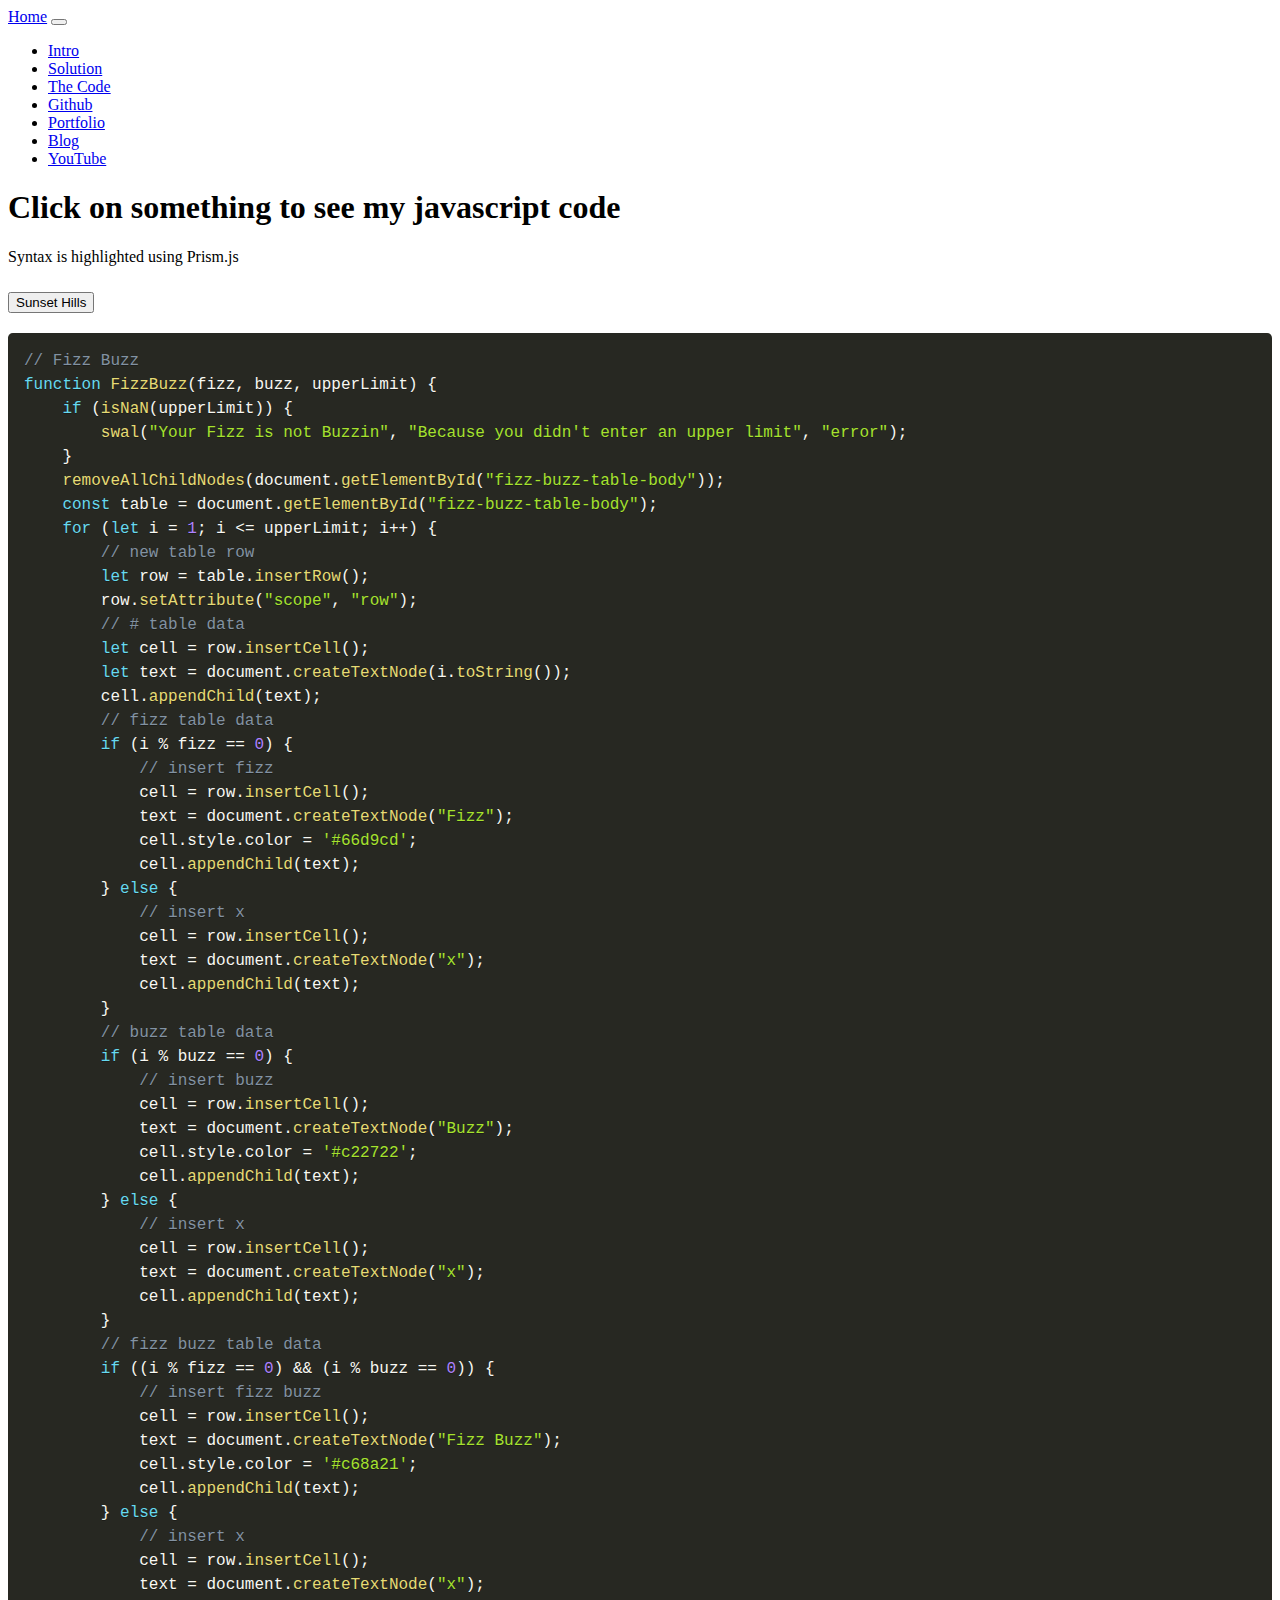
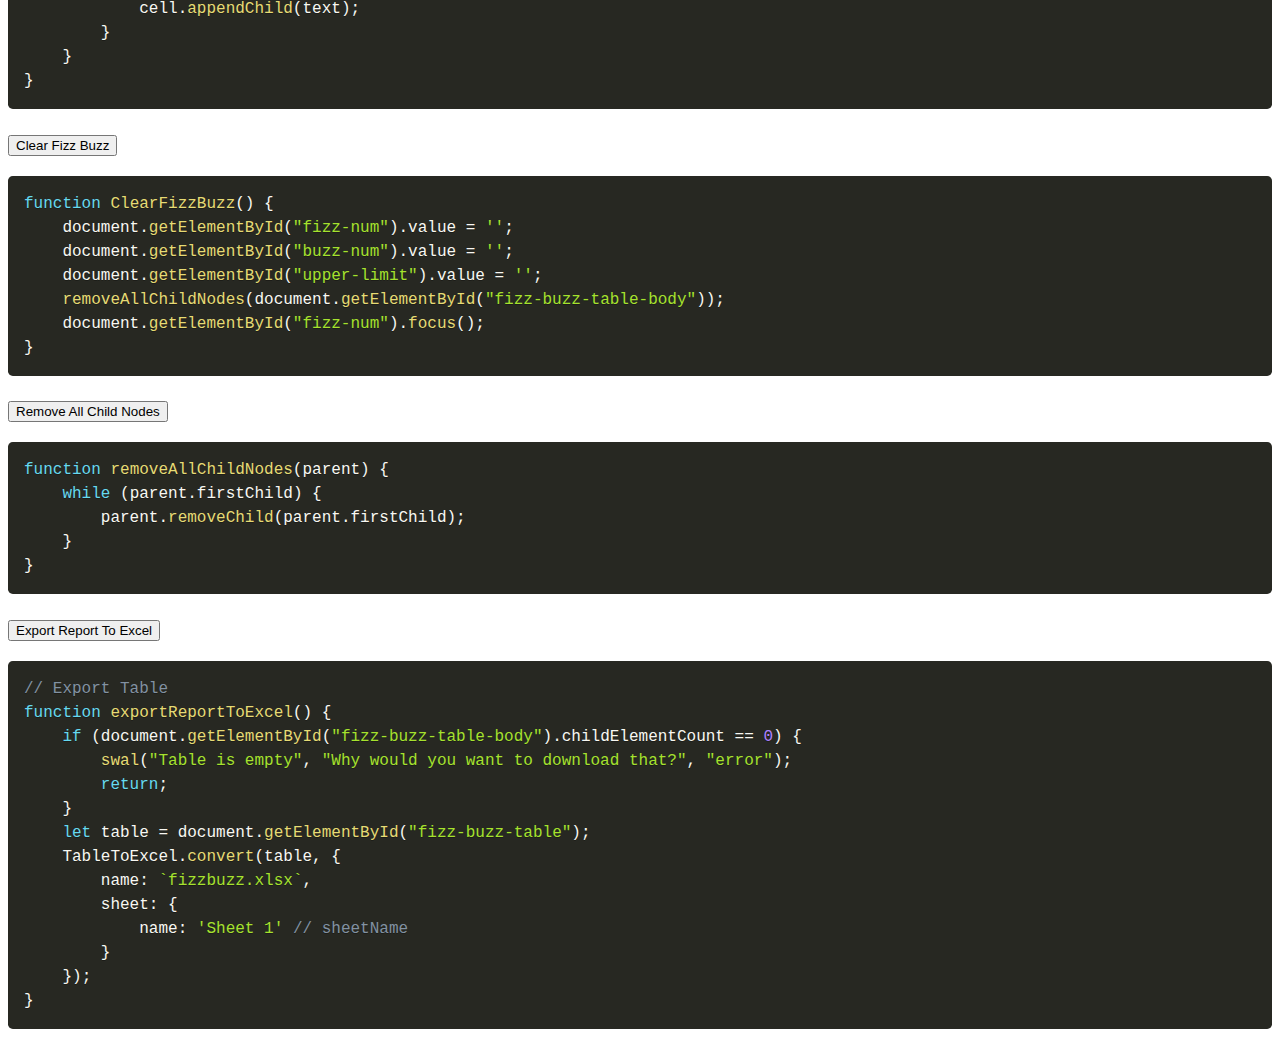
==== Code.html @ c8a3ab60 "Template Files Added" ====
﻿<!DOCTYPE html>
<html lang="en">

<head>

    <meta charset="utf-8">
    <meta name="viewport" content="width=device-width, initial-scale=1, shrink-to-fit=no">
    <meta name="description" content="">
    <meta name="author" content="">

    <title>Sunset Hills</title>

    <!-- Favicon -->
    <link rel="icon" type="image/png" sizes="32x32" href="/Krona_One/favicon-32x32.png">

    <!-- Bootstrap core CSS -->
    <link rel="stylesheet" href="https://stackpath.bootstrapcdn.com/bootstrap/4.5.0/css/bootstrap.min.css" integrity="sha384-9aIt2nRpC12Uk9gS9baDl411NQApFmC26EwAOH8WgZl5MYYxFfc+NcPb1dKGj7Sk" crossorigin="anonymous">

    <!-- Prism CSS -->
    <link href="Content/prism.css" rel="stylesheet" />

</head>

<body>

    <!-- Navigation -->
    <nav class="navbar navbar-expand-lg navbar-dark bg-dark static-top">
        <div class="container">
            <a class="navbar-brand" href="/Index.html">Home</a>
            <button class="navbar-toggler" type="button" data-toggle="collapse" data-target="#navbarResponsive" aria-controls="navbarResponsive" aria-expanded="false" aria-label="Toggle navigation">
                <span class="navbar-toggler-icon"></span>
            </button>
            <div class="collapse navbar-collapse" id="navbarResponsive">
                <ul class="navbar-nav ml-auto">
                    <li class="nav-item">
                        <a class="nav-link" href="/Index.html">Intro</a>
                    </li>
                    <li class="nav-item">
                        <a class="nav-link" href="/Solve.html">Solution</a>
                    </li>
                    <li class="nav-item active">
                        <a class="nav-link" href="/Code.html">The Code</a>
                    </li>
                    <li class="nav-item">
                        <a class="nav-link" href="https://github.com/mackenzieweaver/SunsetHills" target="_blank">Github</a>
                    </li>
                    <li class="nav-item">
                        <a class="nav-link" href="https://mackenzie-weaver.netlify.app/" target="_blank">Portfolio</a>
                    </li>
                    <li class="nav-item">
                        <a class="nav-link" href="#" target="_blank">Blog</a>
                    </li>
                    <li class="nav-item">
                        <a class="nav-link" href="#" target="_blank">YouTube</a>
                    </li>
                </ul>
            </div>
        </div>
    </nav>

    <!-- Page Content -->
    <div class="container">
        <div class="row">
            <div class="col-lg-8 text-center offset-2">
                <h1 class="mt-5">Click on something to see my javascript code</h1>
                <p class="lead">Syntax is highlighted using Prism.js</p>
                <div class="accordion" id="accordionExample">
                    <div class="card">
                        <div class="card-header" id="headingFizz">
                            <h2 class="mb-0">
                                <button class="btn btn-link collapsed" type="button" data-toggle="collapse" data-target="#collapseFizz" aria-expanded="false" aria-controls="collapseFizz">
                                    Sunset Hills
                                </button>
                            </h2>
                        </div>
                        <div id="collapseFizz" class="collapse" aria-labelledby="headingFizz" data-parent="#accordionExample">
                            <div class="card-body">
<pre>
<code class="language-js">// Fizz Buzz
function FizzBuzz(fizz, buzz, upperLimit) {
    if (isNaN(upperLimit)) {
        swal("Your Fizz is not Buzzin", "Because you didn't enter an upper limit", "error");
    }
    removeAllChildNodes(document.getElementById("fizz-buzz-table-body"));
    const table = document.getElementById("fizz-buzz-table-body");
    for (let i = 1; i <= upperLimit; i++) {
        // new table row
        let row = table.insertRow();
        row.setAttribute("scope", "row");
        // # table data
        let cell = row.insertCell();
        let text = document.createTextNode(i.toString());
        cell.appendChild(text);
        // fizz table data
        if (i % fizz == 0) {
            // insert fizz
            cell = row.insertCell();
            text = document.createTextNode("Fizz");
            cell.style.color = '#66d9cd';
            cell.appendChild(text);
        } else {
            // insert x
            cell = row.insertCell();
            text = document.createTextNode("x");
            cell.appendChild(text);
        }
        // buzz table data
        if (i % buzz == 0) {
            // insert buzz
            cell = row.insertCell();
            text = document.createTextNode("Buzz");
            cell.style.color = '#c22722';
            cell.appendChild(text);
        } else {
            // insert x
            cell = row.insertCell();
            text = document.createTextNode("x");
            cell.appendChild(text);
        }
        // fizz buzz table data
        if ((i % fizz == 0) && (i % buzz == 0)) {
            // insert fizz buzz
            cell = row.insertCell();
            text = document.createTextNode("Fizz Buzz");
            cell.style.color = '#c68a21';
            cell.appendChild(text);
        } else {
            // insert x
            cell = row.insertCell();
            text = document.createTextNode("x");
            cell.appendChild(text);
        }
    }
}</code>
</pre>
                            </div>
                        </div>
                    </div>
                    <div class="card">
                        <div class="card-header" id="headingClearFizzBuzz">
                            <h2 class="mb-0">
                                <button class="btn btn-link collapsed" type="button" data-toggle="collapse" data-target="#collapseClearFizzBuzz" aria-expanded="false" aria-controls="collapseFive">
                                    Clear Fizz Buzz
                                </button>
                            </h2>
                        </div>
                        <div id="collapseClearFizzBuzz" class="collapse" aria-labelledby="headingClearFizzBuzz" data-parent="#accordionExample">
                            <div class="card-body">
<pre>
<code class="language-js">function ClearFizzBuzz() {
    document.getElementById("fizz-num").value = '';
    document.getElementById("buzz-num").value = '';
    document.getElementById("upper-limit").value = '';
    removeAllChildNodes(document.getElementById("fizz-buzz-table-body"));
    document.getElementById("fizz-num").focus();
}</code>
</pre>
                            </div>
                        </div>
                    </div>
                    <div class="card">
                        <div class="card-header" id="headingremoveAllChildNodes">
                            <h2 class="mb-0">
                                <button class="btn btn-link collapsed" type="button" data-toggle="collapse" data-target="#collapseremoveAllChildNodes" aria-expanded="false" aria-controls="collapseremoveAllChildNodes">
                                    Remove All Child Nodes
                                </button>
                            </h2>
                        </div>
                        <div id="collapseremoveAllChildNodes" class="collapse" aria-labelledby="headingremoveAllChildNodes" data-parent="#accordionExample">
                            <div class="card-body">
<pre>
<code class="language-js">function removeAllChildNodes(parent) {
    while (parent.firstChild) {
        parent.removeChild(parent.firstChild);
    }   
}</code>
</pre>
                            </div>
                        </div>
                    </div>
                    <div class="card">
                        <div class="card-header" id="headingexportReportToExcel">
                            <h2 class="mb-0">
                                <button class="btn btn-link collapsed" type="button" data-toggle="collapse" data-target="#collapseexportReportToExcel" aria-expanded="false" aria-controls="collapseexportReportToExcel">
                                    Export Report To Excel
                                </button>
                            </h2>
                        </div>
                        <div id="collapseexportReportToExcel" class="collapse" aria-labelledby="headingexportReportToExcel" data-parent="#accordionExample">
                            <div class="card-body">
<pre>
<code class="language-js">// Export Table
function exportReportToExcel() {
    if (document.getElementById("fizz-buzz-table-body").childElementCount == 0) {
        swal("Table is empty", "Why would you want to download that?", "error");
        return;
    }
    let table = document.getElementById("fizz-buzz-table"); 
    TableToExcel.convert(table, { 
        name: `fizzbuzz.xlsx`,
        sheet: {
            name: 'Sheet 1' // sheetName
        }
    });
}</code>
</pre>
                            </div>
                        </div>
                    </div>
                </div>
            </div>
        </div>
    </div>

    <!-- Bootstrap core JavaScript -->
    <script src="//code.jquery.com/jquery-3.5.1.slim.min.js" integrity="sha384-DfXdz2htPH0lsSSs5nCTpuj/zy4C+OGpamoFVy38MVBnE+IbbVYUew+OrCXaRkfj" crossorigin="anonymous"></script>
    <script src="//cdn.jsdelivr.net/npm/popper.js@1.16.0/dist/umd/popper.min.js" integrity="sha384-Q6E9RHvbIyZFJoft+2mJbHaEWldlvI9IOYy5n3zV9zzTtmI3UksdQRVvoxMfooAo" crossorigin="anonymous"></script>
    <script src="//stackpath.bootstrapcdn.com/bootstrap/4.5.0/js/bootstrap.min.js" integrity="sha384-OgVRvuATP1z7JjHLkuOU7Xw704+h835Lr+6QL9UvYjZE3Ipu6Tp75j7Bh/kR0JKI" crossorigin="anonymous"></script>
    <script src="Scripts/prism.js"></script>
</body>

</html>
---- Content/prism.css ----
/* PrismJS 1.21.0
https://prismjs.com/download.html#themes=prism-okaidia&languages=markup+css+clike+javascript */
/**
 * okaidia theme for JavaScript, CSS and HTML
 * Loosely based on Monokai textmate theme by http://www.monokai.nl/
 * @author ocodia
 */

code[class*="language-"],
pre[class*="language-"] {
	color: #f8f8f2;
	background: none;
	text-shadow: 0 1px rgba(0, 0, 0, 0.3);
	font-family: Consolas, Monaco, 'Andale Mono', 'Ubuntu Mono', monospace;
	font-size: 1em;
	text-align: left;
	white-space: pre;
	word-spacing: normal;
	word-break: normal;
	word-wrap: normal;
	line-height: 1.5;

	-moz-tab-size: 4;
	-o-tab-size: 4;
	tab-size: 4;

	-webkit-hyphens: none;
	-moz-hyphens: none;
	-ms-hyphens: none;
	hyphens: none;
}

/* Code blocks */
pre[class*="language-"] {
	padding: 1em;
	margin: .5em 0;
	overflow: auto;
	border-radius: 0.3em;
}

:not(pre) > code[class*="language-"],
pre[class*="language-"] {
	background: #272822;
}

/* Inline code */
:not(pre) > code[class*="language-"] {
	padding: .1em;
	border-radius: .3em;
	white-space: normal;
}

.token.comment,
.token.prolog,
.token.doctype,
.token.cdata {
	color: #8292a2;
}

.token.punctuation {
	color: #f8f8f2;
}

.token.namespace {
	opacity: .7;
}

.token.property,
.token.tag,
.token.constant,
.token.symbol,
.token.deleted {
	color: #f92672;
}

.token.boolean,
.token.number {
	color: #ae81ff;
}

.token.selector,
.token.attr-name,
.token.string,
.token.char,
.token.builtin,
.token.inserted {
	color: #a6e22e;
}

.token.operator,
.token.entity,
.token.url,
.language-css .token.string,
.style .token.string,
.token.variable {
	color: #f8f8f2;
}

.token.atrule,
.token.attr-value,
.token.function,
.token.class-name {
	color: #e6db74;
}

.token.keyword {
	color: #66d9ef;
}

.token.regex,
.token.important {
	color: #fd971f;
}

.token.important,
.token.bold {
	font-weight: bold;
}
.token.italic {
	font-style: italic;
}

.token.entity {
	cursor: help;
}
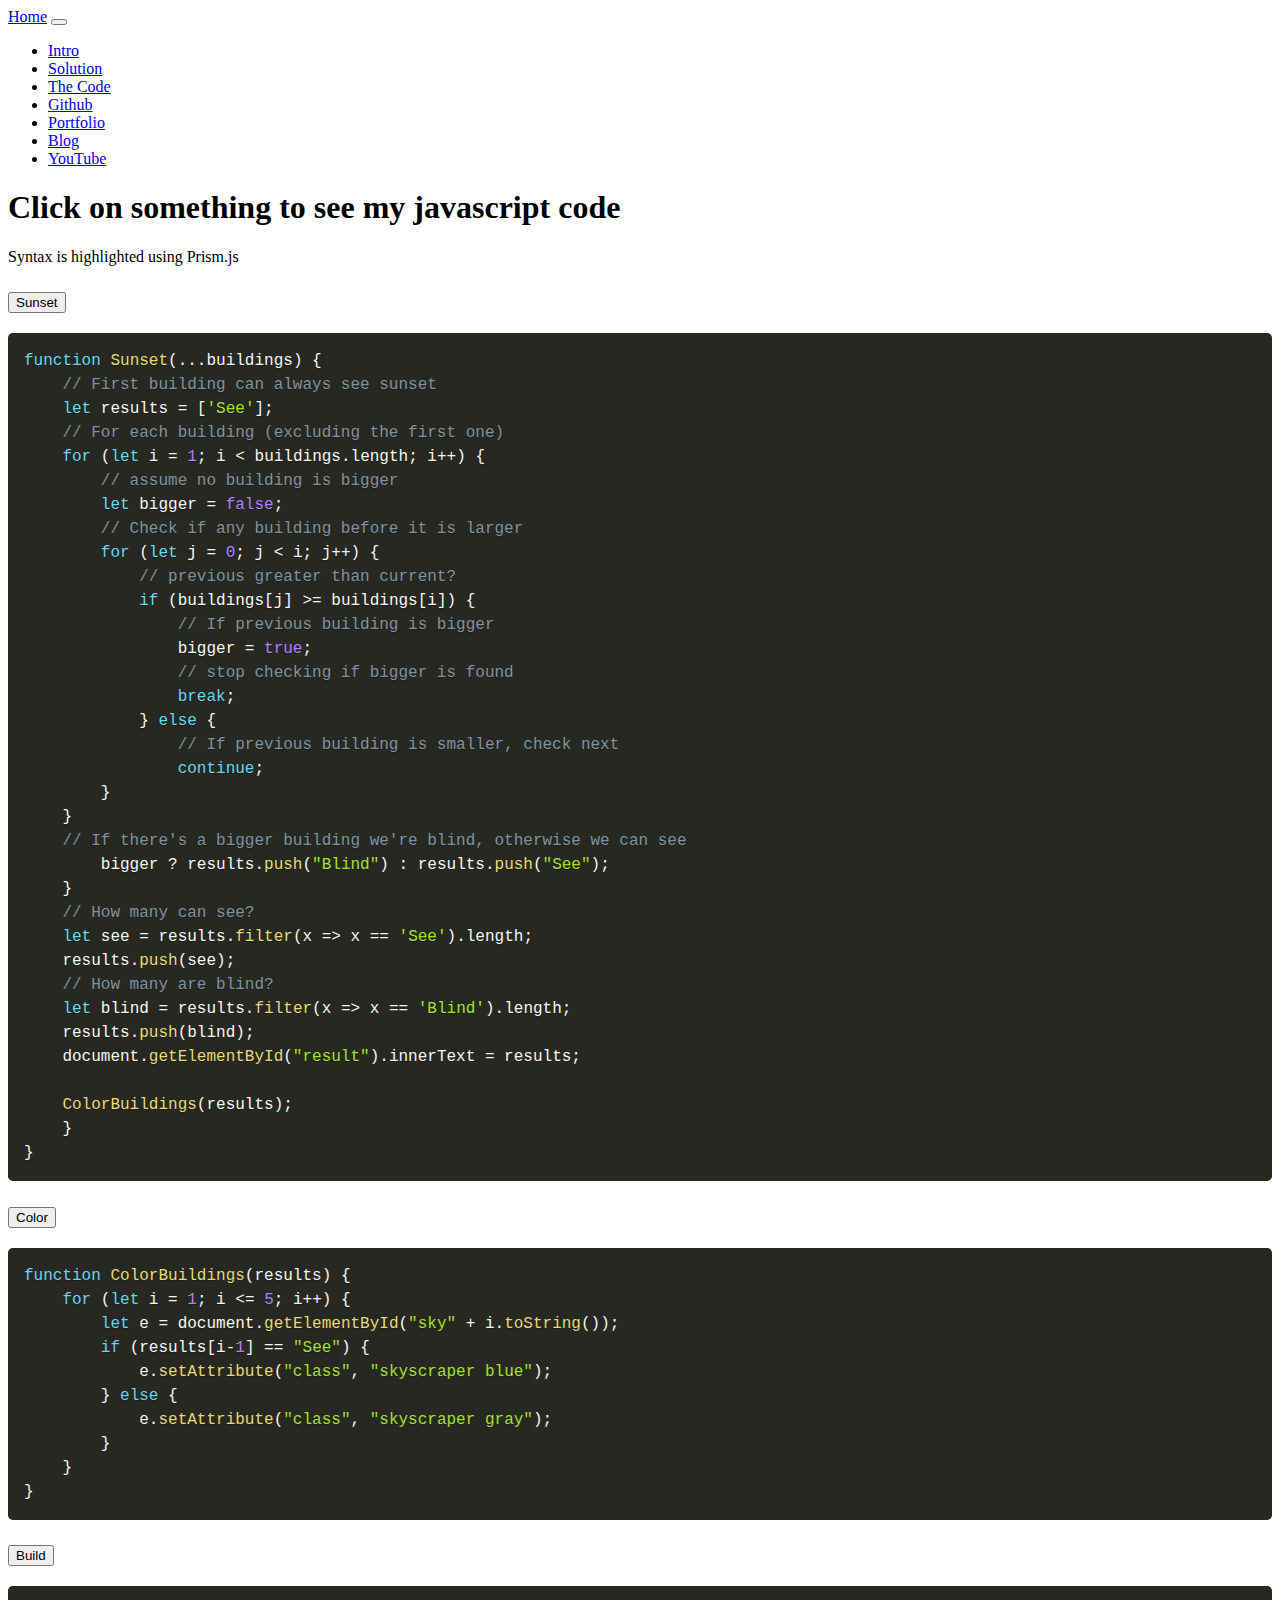
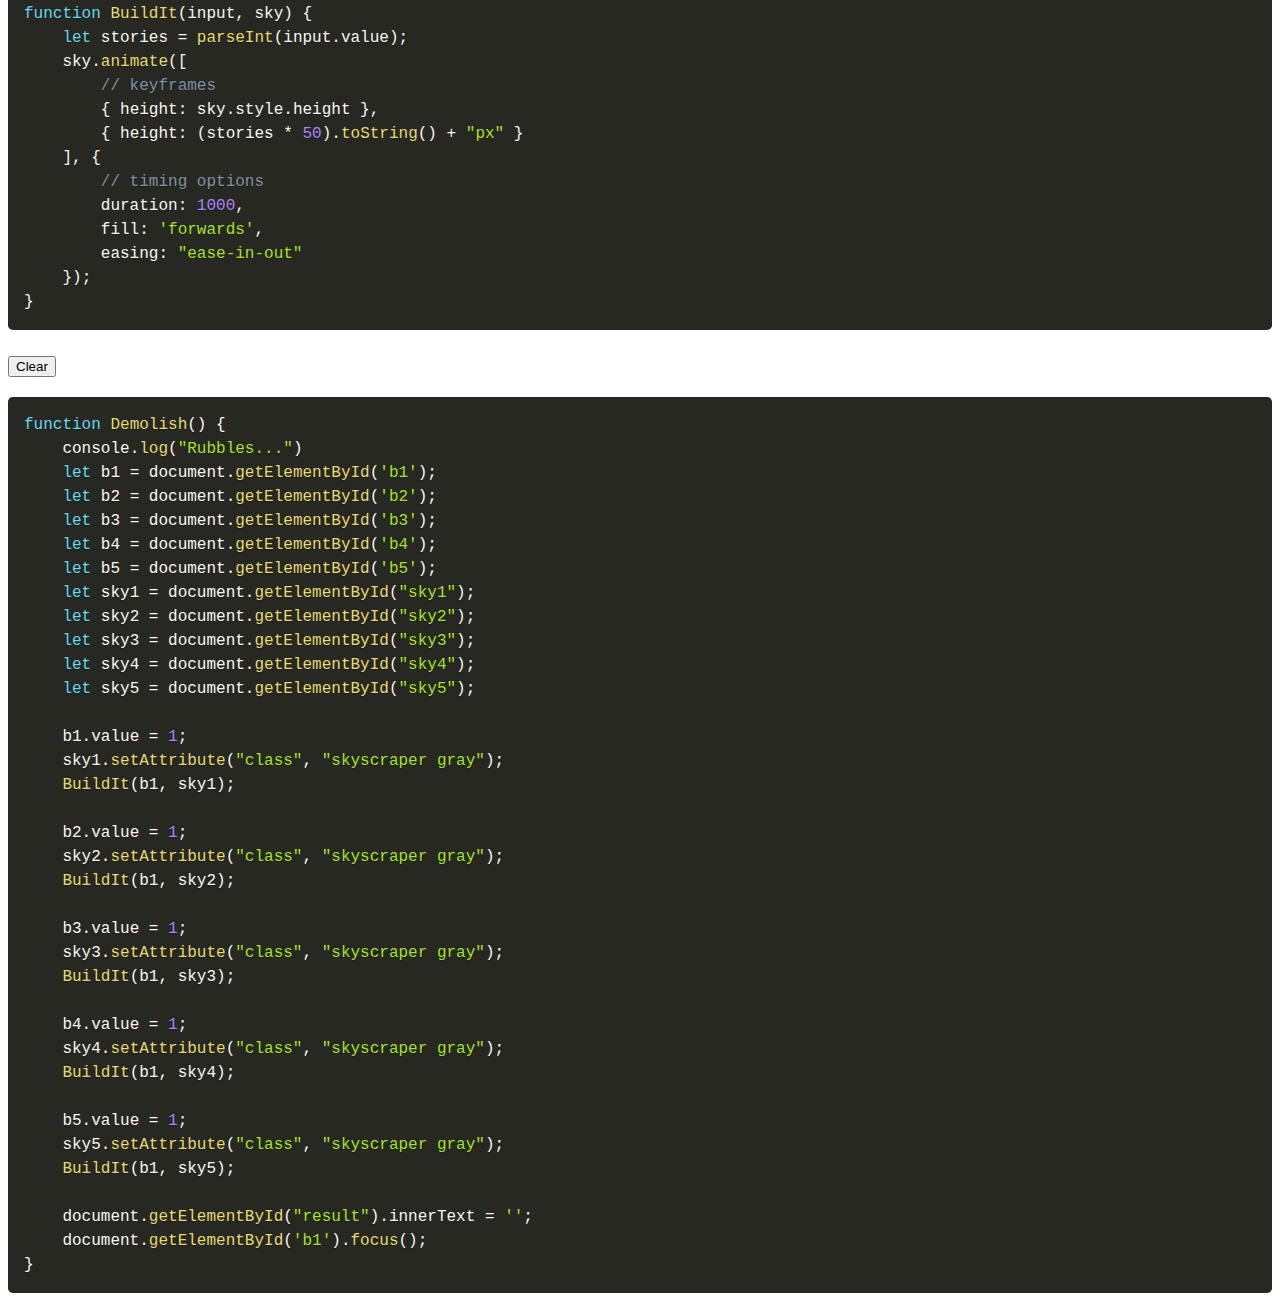
==== commit 3dbabe30: "Blog link added" ====
--- a/Code.html
+++ b/Code.html
@@ -48,10 +48,10 @@
                         <a class="nav-link" href="https://mackenzie-weaver.netlify.app/" target="_blank">Portfolio</a>
                     </li>
                     <li class="nav-item">
-                        <a class="nav-link" href="#" target="_blank">Blog</a>
-                    </li>
-                    <li class="nav-item">
-                        <a class="nav-link" href="#" target="_blank">YouTube</a>
+                        <a class="nav-link" href="https://docs.google.com/document/d/1_f37viIlm2tUDph5LO3j6yiuJwfSXaN3OJxkkYwWi0E/edit?usp=sharing" target="_blank">Blog</a>
+                    </li>
+                    <li class="nav-item">
+                        <a class="nav-link" href="https://youtu.be/vE3CCl63qMg" target="_blank">YouTube</a>
                     </li>
                 </ul>
             </div>
@@ -66,142 +66,153 @@
                 <p class="lead">Syntax is highlighted using Prism.js</p>
                 <div class="accordion" id="accordionExample">
                     <div class="card">
-                        <div class="card-header" id="headingFizz">
-                            <h2 class="mb-0">
-                                <button class="btn btn-link collapsed" type="button" data-toggle="collapse" data-target="#collapseFizz" aria-expanded="false" aria-controls="collapseFizz">
-                                    Sunset Hills
-                                </button>
-                            </h2>
-                        </div>
-                        <div id="collapseFizz" class="collapse" aria-labelledby="headingFizz" data-parent="#accordionExample">
-                            <div class="card-body">
-<pre>
-<code class="language-js">// Fizz Buzz
-function FizzBuzz(fizz, buzz, upperLimit) {
-    if (isNaN(upperLimit)) {
-        swal("Your Fizz is not Buzzin", "Because you didn't enter an upper limit", "error");
-    }
-    removeAllChildNodes(document.getElementById("fizz-buzz-table-body"));
-    const table = document.getElementById("fizz-buzz-table-body");
-    for (let i = 1; i <= upperLimit; i++) {
-        // new table row
-        let row = table.insertRow();
-        row.setAttribute("scope", "row");
-        // # table data
-        let cell = row.insertCell();
-        let text = document.createTextNode(i.toString());
-        cell.appendChild(text);
-        // fizz table data
-        if (i % fizz == 0) {
-            // insert fizz
-            cell = row.insertCell();
-            text = document.createTextNode("Fizz");
-            cell.style.color = '#66d9cd';
-            cell.appendChild(text);
+                        <div class="card-header" id="headingSunset">
+                            <h2 class="mb-0">
+                                <button class="btn btn-link collapsed" type="button" data-toggle="collapse" data-target="#collapseSunset" aria-expanded="false" aria-controls="collapseSunset">
+                                    Sunset
+                                </button>
+                            </h2>
+                        </div>
+                        <div id="collapseSunset" class="collapse" aria-labelledby="headingSunset" data-parent="#accordionExample">
+                            <div class="card-body">
+<pre>
+<code class="language-js">function Sunset(...buildings) {
+    // First building can always see sunset
+    let results = ['See'];
+    // For each building (excluding the first one)
+    for (let i = 1; i < buildings.length; i++) {
+        // assume no building is bigger
+        let bigger = false;
+        // Check if any building before it is larger
+        for (let j = 0; j < i; j++) {
+            // previous greater than current?
+            if (buildings[j] >= buildings[i]) {
+                // If previous building is bigger
+                bigger = true;
+                // stop checking if bigger is found
+                break;
+            } else {
+                // If previous building is smaller, check next
+                continue;
+        }
+    }
+    // If there's a bigger building we're blind, otherwise we can see
+        bigger ? results.push("Blind") : results.push("See");
+    }
+    // How many can see?
+    let see = results.filter(x => x == 'See').length;
+    results.push(see);
+    // How many are blind?
+    let blind = results.filter(x => x == 'Blind').length;
+    results.push(blind);
+    document.getElementById("result").innerText = results;
+
+    ColorBuildings(results);
+    }
+}</code>
+</pre>
+                            </div>
+                        </div>
+                    </div>
+                    <div class="card">
+                        <div class="card-header" id="headingColor">
+                            <h2 class="mb-0">
+                                <button class="btn btn-link collapsed" type="button" data-toggle="collapse" data-target="#collapseColor" aria-expanded="false" aria-controls="collapseFive">
+                                    Color
+                                </button>
+                            </h2>
+                        </div>
+                        <div id="collapseColor" class="collapse" aria-labelledby="headingColor" data-parent="#accordionExample">
+                            <div class="card-body">
+<pre>
+<code class="language-js">function ColorBuildings(results) {
+    for (let i = 1; i <= 5; i++) {
+        let e = document.getElementById("sky" + i.toString());
+        if (results[i-1] == "See") {
+            e.setAttribute("class", "skyscraper blue");
         } else {
-            // insert x
-            cell = row.insertCell();
-            text = document.createTextNode("x");
-            cell.appendChild(text);
+            e.setAttribute("class", "skyscraper gray");
         }
-        // buzz table data
-        if (i % buzz == 0) {
-            // insert buzz
-            cell = row.insertCell();
-            text = document.createTextNode("Buzz");
-            cell.style.color = '#c22722';
-            cell.appendChild(text);
-        } else {
-            // insert x
-            cell = row.insertCell();
-            text = document.createTextNode("x");
-            cell.appendChild(text);
-        }
-        // fizz buzz table data
-        if ((i % fizz == 0) && (i % buzz == 0)) {
-            // insert fizz buzz
-            cell = row.insertCell();
-            text = document.createTextNode("Fizz Buzz");
-            cell.style.color = '#c68a21';
-            cell.appendChild(text);
-        } else {
-            // insert x
-            cell = row.insertCell();
-            text = document.createTextNode("x");
-            cell.appendChild(text);
-        }
-    }
-}</code>
-</pre>
-                            </div>
-                        </div>
-                    </div>
-                    <div class="card">
-                        <div class="card-header" id="headingClearFizzBuzz">
-                            <h2 class="mb-0">
-                                <button class="btn btn-link collapsed" type="button" data-toggle="collapse" data-target="#collapseClearFizzBuzz" aria-expanded="false" aria-controls="collapseFive">
-                                    Clear Fizz Buzz
-                                </button>
-                            </h2>
-                        </div>
-                        <div id="collapseClearFizzBuzz" class="collapse" aria-labelledby="headingClearFizzBuzz" data-parent="#accordionExample">
-                            <div class="card-body">
-<pre>
-<code class="language-js">function ClearFizzBuzz() {
-    document.getElementById("fizz-num").value = '';
-    document.getElementById("buzz-num").value = '';
-    document.getElementById("upper-limit").value = '';
-    removeAllChildNodes(document.getElementById("fizz-buzz-table-body"));
-    document.getElementById("fizz-num").focus();
-}</code>
-</pre>
-                            </div>
-                        </div>
-                    </div>
-                    <div class="card">
-                        <div class="card-header" id="headingremoveAllChildNodes">
-                            <h2 class="mb-0">
-                                <button class="btn btn-link collapsed" type="button" data-toggle="collapse" data-target="#collapseremoveAllChildNodes" aria-expanded="false" aria-controls="collapseremoveAllChildNodes">
-                                    Remove All Child Nodes
-                                </button>
-                            </h2>
-                        </div>
-                        <div id="collapseremoveAllChildNodes" class="collapse" aria-labelledby="headingremoveAllChildNodes" data-parent="#accordionExample">
-                            <div class="card-body">
-<pre>
-<code class="language-js">function removeAllChildNodes(parent) {
-    while (parent.firstChild) {
-        parent.removeChild(parent.firstChild);
-    }   
-}</code>
-</pre>
-                            </div>
-                        </div>
-                    </div>
-                    <div class="card">
-                        <div class="card-header" id="headingexportReportToExcel">
-                            <h2 class="mb-0">
-                                <button class="btn btn-link collapsed" type="button" data-toggle="collapse" data-target="#collapseexportReportToExcel" aria-expanded="false" aria-controls="collapseexportReportToExcel">
-                                    Export Report To Excel
-                                </button>
-                            </h2>
-                        </div>
-                        <div id="collapseexportReportToExcel" class="collapse" aria-labelledby="headingexportReportToExcel" data-parent="#accordionExample">
-                            <div class="card-body">
-<pre>
-<code class="language-js">// Export Table
-function exportReportToExcel() {
-    if (document.getElementById("fizz-buzz-table-body").childElementCount == 0) {
-        swal("Table is empty", "Why would you want to download that?", "error");
-        return;
-    }
-    let table = document.getElementById("fizz-buzz-table"); 
-    TableToExcel.convert(table, { 
-        name: `fizzbuzz.xlsx`,
-        sheet: {
-            name: 'Sheet 1' // sheetName
-        }
+    }
+}</code>
+</pre>
+                            </div>
+                        </div>
+                    </div>
+                    <div class="card">
+                        <div class="card-header" id="headingBuild">
+                            <h2 class="mb-0">
+                                <button class="btn btn-link collapsed" type="button" data-toggle="collapse" data-target="#collapseBuild" aria-expanded="false" aria-controls="collapseBuild">
+                                    Build
+                                </button>
+                            </h2>
+                        </div>
+                        <div id="collapseBuild" class="collapse" aria-labelledby="headingBuild" data-parent="#accordionExample">
+                            <div class="card-body">
+<pre>
+<code class="language-js">function BuildIt(input, sky) {
+    let stories = parseInt(input.value);
+    sky.animate([
+        // keyframes
+        { height: sky.style.height },
+        { height: (stories * 50).toString() + "px" }
+    ], {
+        // timing options
+        duration: 1000,
+        fill: 'forwards',
+        easing: "ease-in-out"
     });
+}</code>
+</pre>
+                            </div>
+                        </div>
+                    </div>
+                    <div class="card">
+                        <div class="card-header" id="headingDemolish">
+                            <h2 class="mb-0">
+                                <button class="btn btn-link collapsed" type="button" data-toggle="collapse" data-target="#collapseDemolish" aria-expanded="false" aria-controls="collapseDemolish">
+                                    Clear
+                                </button>
+                            </h2>
+                        </div>
+                        <div id="collapseDemolish" class="collapse" aria-labelledby="headingDemolish" data-parent="#accordionExample">
+                            <div class="card-body">
+<pre>
+<code class="language-js">function Demolish() {
+    console.log("Rubbles...")
+    let b1 = document.getElementById('b1');
+    let b2 = document.getElementById('b2');
+    let b3 = document.getElementById('b3');
+    let b4 = document.getElementById('b4');
+    let b5 = document.getElementById('b5');
+    let sky1 = document.getElementById("sky1");
+    let sky2 = document.getElementById("sky2");
+    let sky3 = document.getElementById("sky3");
+    let sky4 = document.getElementById("sky4");
+    let sky5 = document.getElementById("sky5");
+
+    b1.value = 1;
+    sky1.setAttribute("class", "skyscraper gray");
+    BuildIt(b1, sky1);
+
+    b2.value = 1;
+    sky2.setAttribute("class", "skyscraper gray");
+    BuildIt(b1, sky2);
+
+    b3.value = 1;
+    sky3.setAttribute("class", "skyscraper gray");
+    BuildIt(b1, sky3);
+
+    b4.value = 1;
+    sky4.setAttribute("class", "skyscraper gray");
+    BuildIt(b1, sky4);
+
+    b5.value = 1;
+    sky5.setAttribute("class", "skyscraper gray");
+    BuildIt(b1, sky5);
+
+    document.getElementById("result").innerText = '';
+    document.getElementById('b1').focus();
 }</code>
 </pre>
                             </div>
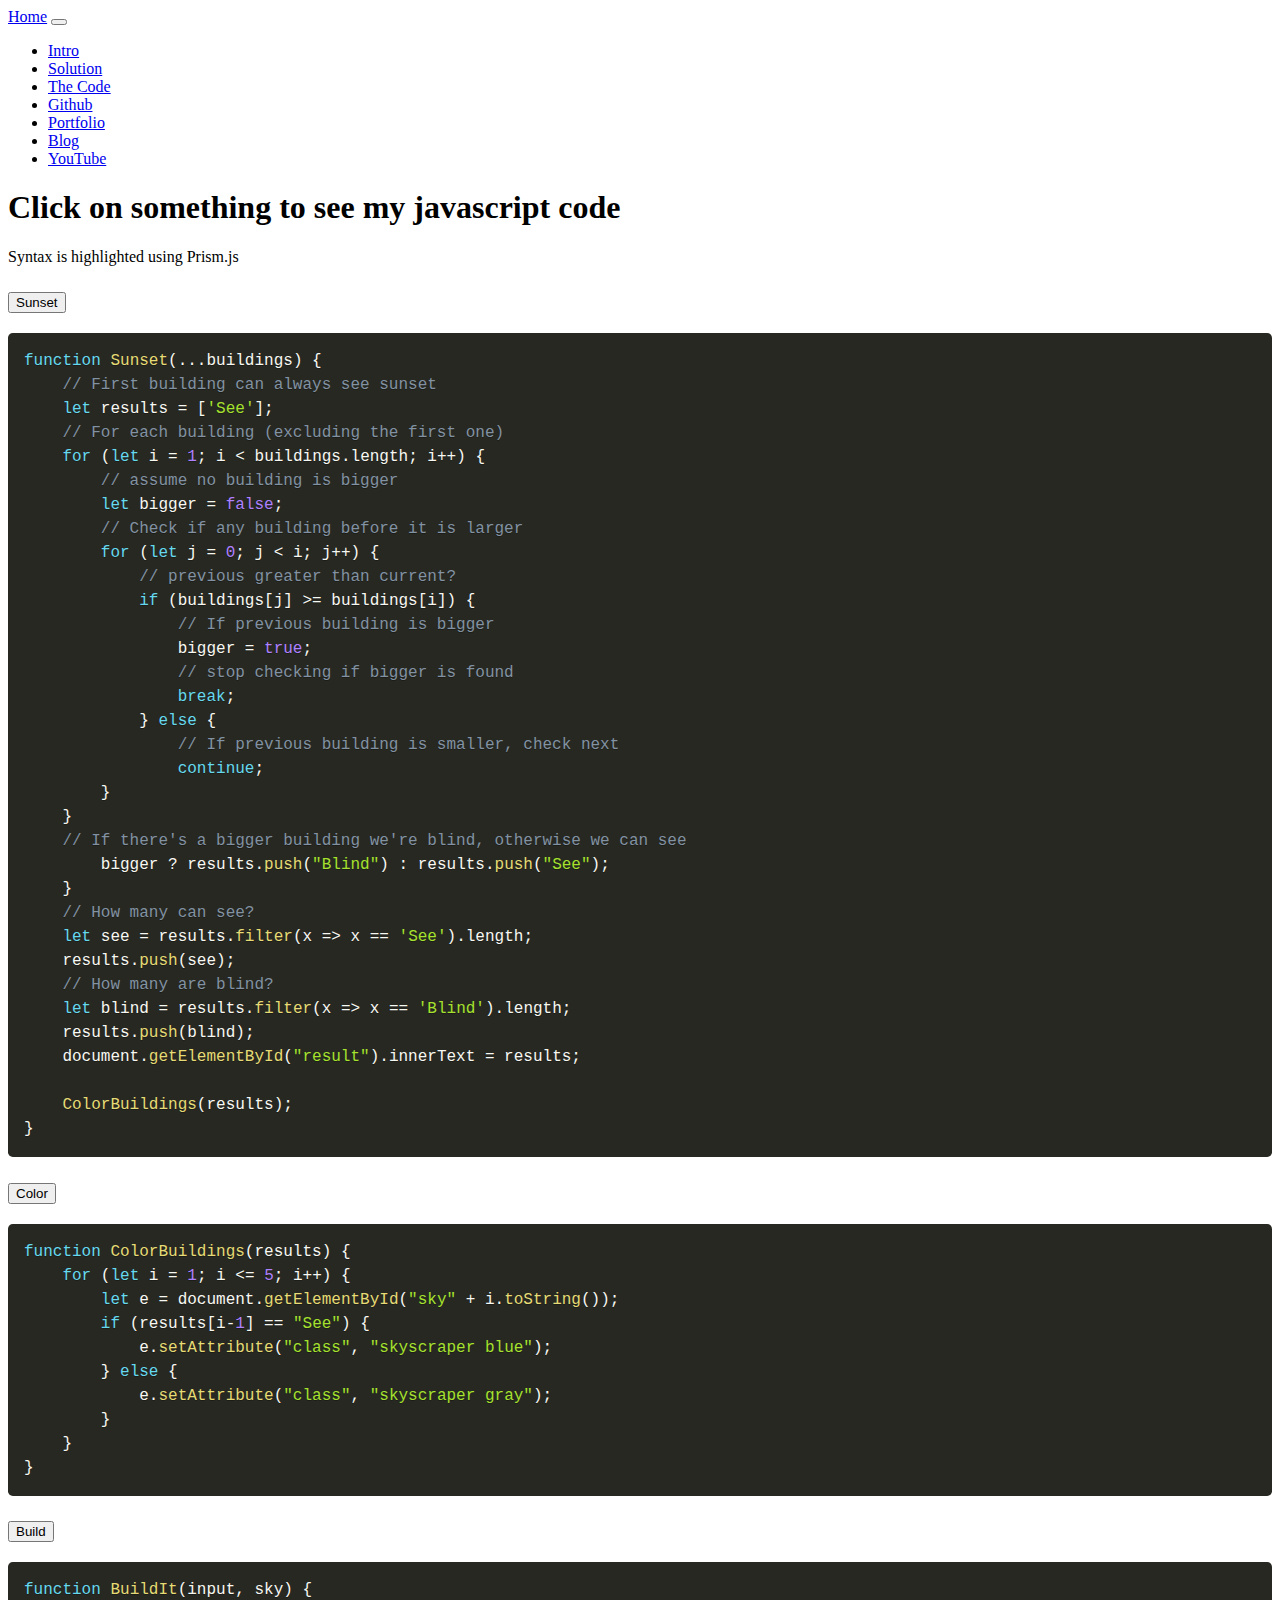
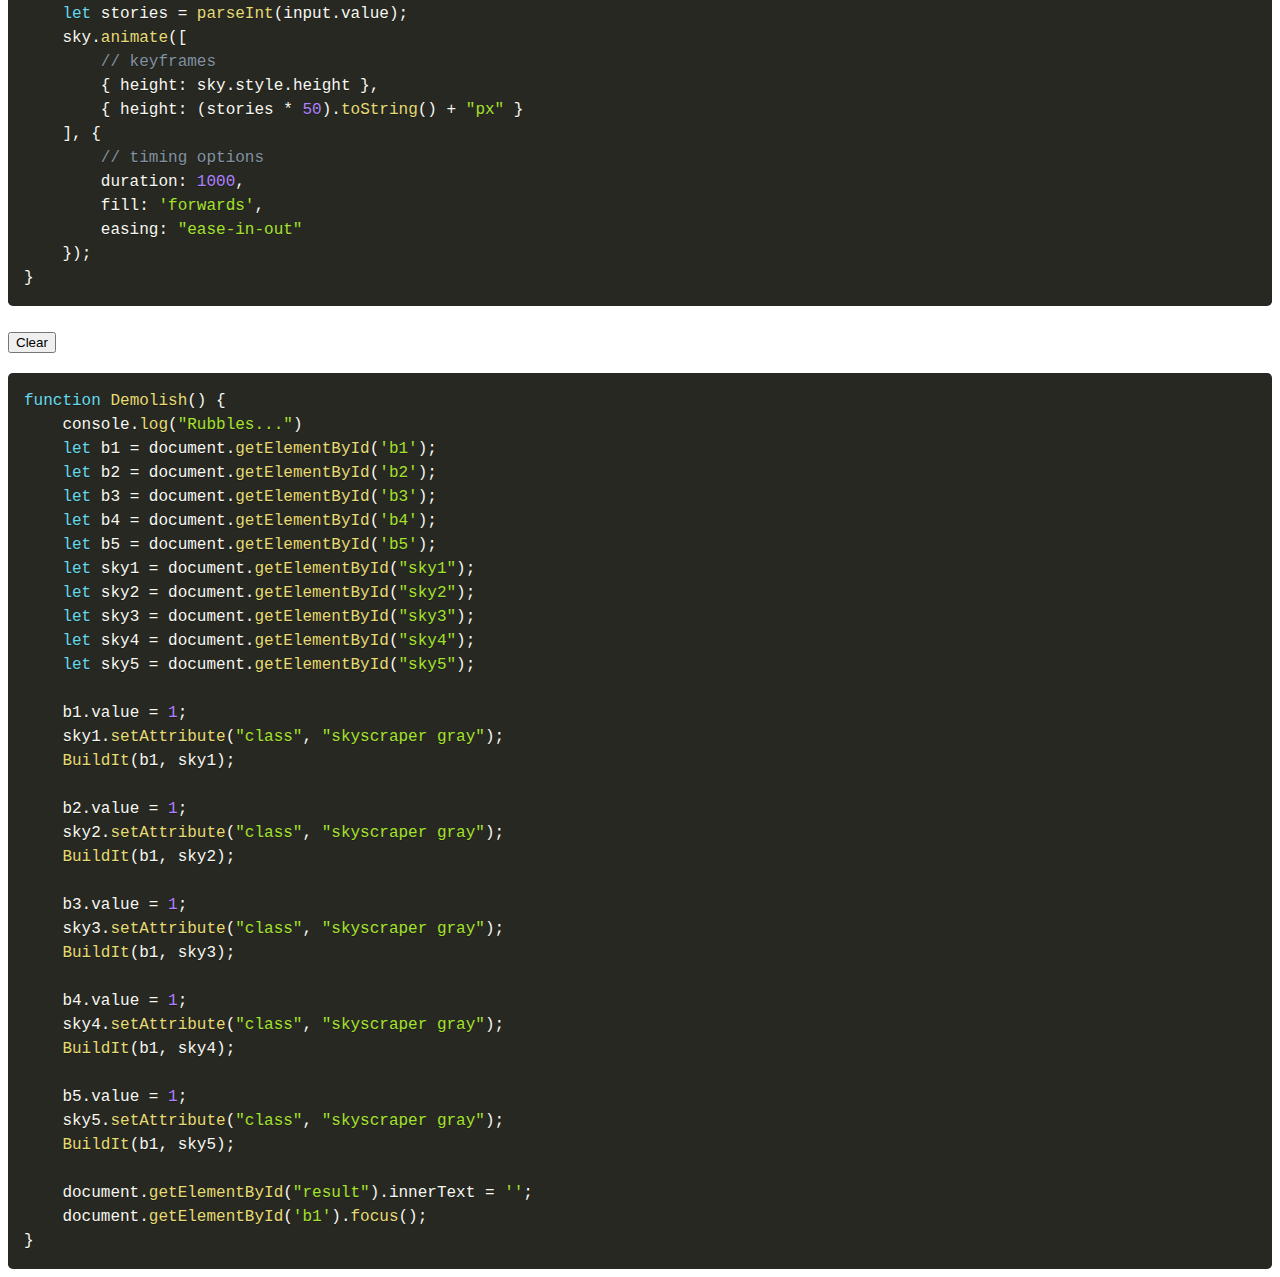
==== commit cff01a14: "Eliminated an unneccesary closing curly brace in the code page" ====
--- a/Code.html
+++ b/Code.html
@@ -108,7 +108,6 @@
     document.getElementById("result").innerText = results;
 
     ColorBuildings(results);
-    }
 }</code>
 </pre>
                             </div>
